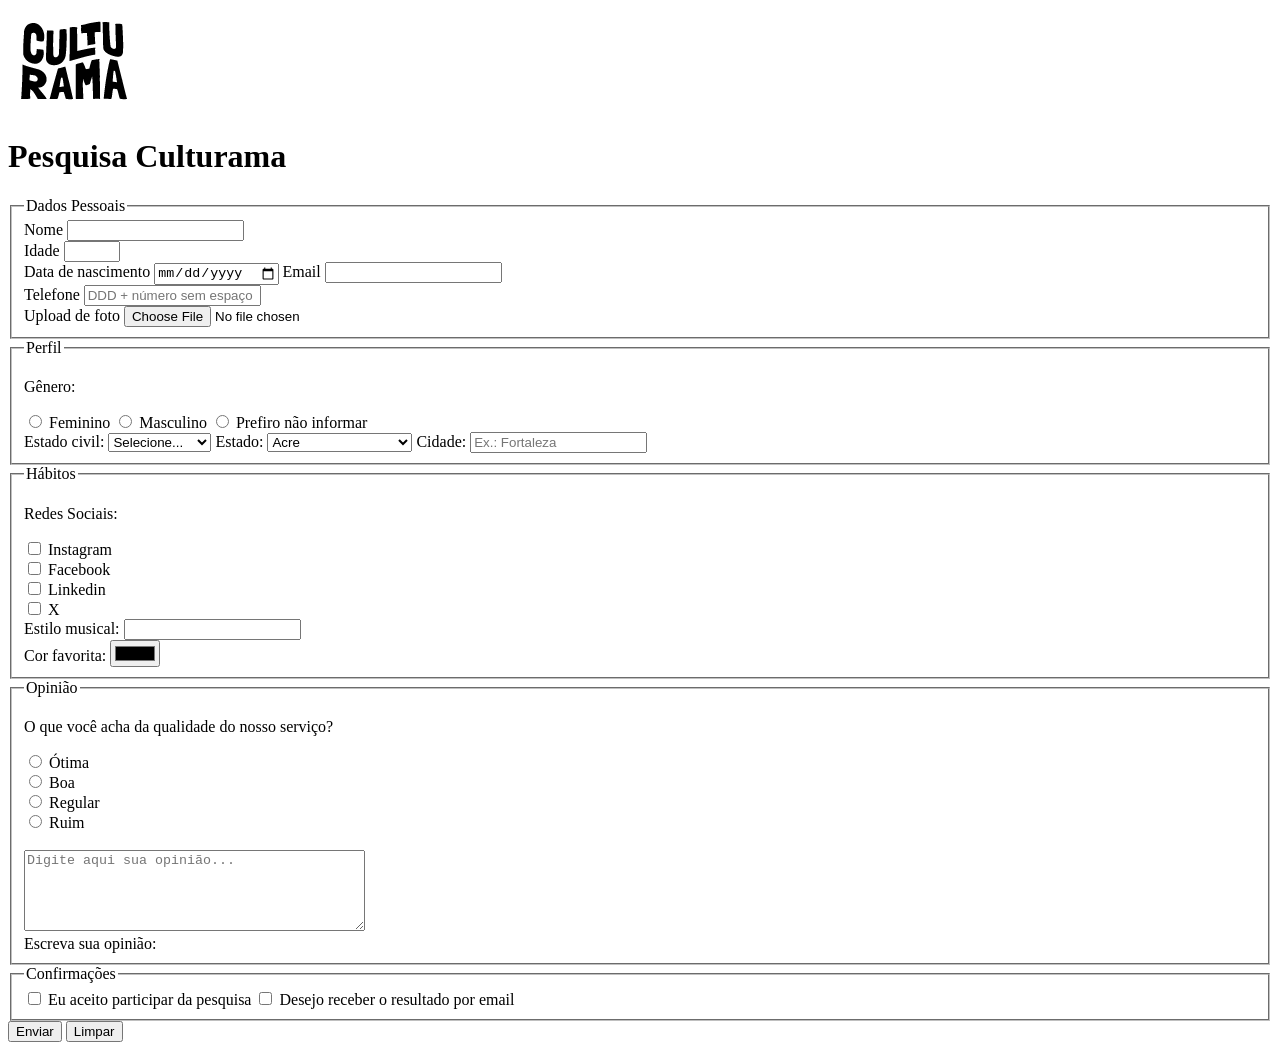
==== pesquisa-culturama/index.html @ 64a12734 "Adiciona logo" ====
<!DOCTYPE html>

<html lang="pt-BR">

<head>

    <meta charset="UTF-8">

    <meta name="viewport" content="width=device-width, initial-scale=1.0">

    <link rel="icon" href="img/culturama-favico.png">
    <title>Pesquisa Culturama</title>

</head>

<body>

    <header>
        <img src="img/logo-culturama.png" alt="logo culturama">
        <h1>Pesquisa Culturama</h1>

    </header>

    <section>

        <form action="" method="get">

            <fieldset>

                <legend>Dados Pessoais</legend>

                <label for="name">Nome</label>
                <input id="name" type="text" name="userName" required>

                <br>

                <label for="age">Idade</label>
                <input id="age" type="number" name="userAge" min="12" max="100" required>

                <br>

                <label for="birthDate">Data de nascimento</label>
                <input id="birthDate" type="date" name="userBirthDate">

                <label for="email">Email</label>
                <input id="email" type="email" name="userEmail" required>

                <br>

                <label for="phoneNumber">Telefone</label>
                <input
                    id="phoneNumber"
                    type="tel"
                    name="userPhoneNumber"
                    pattern="[0-9]{11}"
                    placeholder="DDD + número sem espaço"
                >

                <br>

                <label for="image">Upload de foto</label>
                <input
                    id="image"
                    type="file"
                    accept="image/*"
                    name="userImage"
                >

                <br>

            </fieldset>


            <fieldset>

                <legend>Perfil</legend>

                <p>Gênero:</p>

                <input
                    id="fem"
                    type="radio"
                    name="userGender"
                    value="Feminino"
                >

                <label for="fem">Feminino</label>


                <input
                    id="masc"
                    type="radio"
                    name="userGender"
                    value="Masculino"
                >

                <label for="masc">Masculino</label>


                <input
                    id="notInformed"
                    type="radio"
                    name="userGender"
                    value="notInformed"
                >

                <label for="notInformed">Prefiro não informar</label>

                <br>

                <label for="maritalStatus">Estado civil:</label>

                <select id="maritalStatus" name="userMaritalStatus">

                    <option value="notInformed">Selecione...</option>
                    <option value="casado">Casado</option>
                    <option value="solteiro">Solteiro</option>
                    <option value="divorciado">Divorciado</option>
                    <option value="uniaoEstavel">União estável</option>

                </select>


                <label for="state">Estado:</label>

                <select id="state" name="userState" required>

                    <option value="acre">Acre</option>
                    <option value="alagoas">Alagoas</option>
                    <option value="amapa">Amapá</option>
                    <option value="amazonas">Amazonas</option>
                    <option value="bahia">Bahia</option>
                    <option value="ceara">Ceará</option>
                    <option value="distritoFederal">Distrito Federal</option>
                    <option value="espiritoSanto">Espírito Santo</option>
                    <option value="goias">Goiás</option>
                    <option value="maranhao">Maranhão</option>
                    <option value="matoGrossoDoSul">Mato Grosso do Sul</option>
                    <option value="matoGrosso">Mato Grosso</option>
                    <option value="minasGerais">Minas Gerais</option>
                    <option value="para">Pará</option>
                    <option value="paraiba">Paraíba</option>
                    <option value="parana">Paraná</option>
                    <option value="pernambuco">Pernambuco</option>
                    <option value="piaui">Piauí</option>
                    <option value="rioDeJaneiro">Rio de Janeiro</option>
                    <option value="rioGrandeDoNorte">Rio Grande do Norte</option>
                    <option value="rioGrandeDoSul">Rio Grande do Sul</option>
                    <option value="rondonia">Rondônia</option>
                    <option value="roraima">Roraima</option>
                    <option value="santaCatarina">Santa Catarina</option>
                    <option value="saoPaulo">São Paulo</option>
                    <option value="sergipe">Sergipe</option>
                    <option value="tocantins">Tocantins</option>

                </select>


                <label for="userCity">Cidade:</label>

                <input
                    id="userCity"
                    type="text"
                    name="userCity"
                    autocomplete="address-level2"
                    placeholder="Ex.: Fortaleza"
                >

            </fieldset>


            <fieldset>

                <legend>Hábitos</legend>

                <p>Redes Sociais:</p>

                <input
                    id="instagram"
                    type="checkbox"
                    name="social"
                    value="instagram"
                >

                <label for="instagram">Instagram</label>

                <br>


                <input
                    id="facebook"
                    type="checkbox"
                    name="social"
                    value="facebook"
                >

                <label for="facebook">Facebook</label>

                <br>


                <input
                    id="linkedin"
                    type="checkbox"
                    name="social"
                    value="linkedin"
                >

                <label for="linkedin">Linkedin</label>

                <br>


                <input
                    id="X"
                    type="checkbox"
                    name="social"
                    value="X"
                >

                <label for="X">X</label>

                <br>


                <label for="musicaStyle">Estilo musical:</label>

                <input
                    list="styleTypes"
                    id="musicaStyle"
                    name="userMusicStyle"
                    type="text"
                >

                <datalist id="styleTypes">

                    <option value="Rock">
                    <option value="Pop">
                    <option value="Samba">
                    <option value="Sertanejo">

                </datalist>

                <br>


                <label for="favoriteColor">Cor favorita:</label>

                <input
                    type="color"
                    name="userFavoriteColor"
                    id="favoriteColor"
                >

            </fieldset>


            <fieldset>

                <legend>Opinião</legend>

                <p>O que você acha da qualidade do nosso serviço?</p>


                <input
                    type="radio"
                    id="otimo"
                    name="userServiceOpinion"
                    value="otima"
                >

                <label for="otimo">Ótima</label>

                <br>


                <input
                    type="radio"
                    id="boa"
                    name="userServiceOpinion"
                    value="boa"
                >

                <label for="boa">Boa</label>

                <br>


                <input
                    type="radio"
                    id="regular"
                    name="userServiceOpinion"
                    value="regular"
                >

                <label for="regular">Regular</label>

                <br>


                <input
                    type="radio"
                    id="ruim"
                    name="userServiceOpinion"
                    value="ruim"
                >

                <label for="ruim">Ruim</label>

                <br>
                <br>


                <textarea
                    id="comment"
                    name="userComment"
                    placeholder="Digite aqui sua opinião..."
                    rows="5"
                    cols="40"
                ></textarea>

                <br>

                <label for="comment">Escreva sua opinião:</label>

            </fieldset>

            <fieldset>
                <legend>Confirmações</legend>

                <input type="checkbox" name="userLgpd" id="userLgpdTerm" value="confirmed" required>
                <label for="userLgpdTerm">Eu aceito participar da pesquisa</label>

                <input type="checkbox" name="userGetResult" id="getResult" value="accepted">
                <label for="getResult">Desejo receber o resultado por email</label></br>

            </fieldset>


            <button type="submit">Enviar</button>
            <button type="reset">Limpar</button>

        </form>

    </section>

</body>

</html>
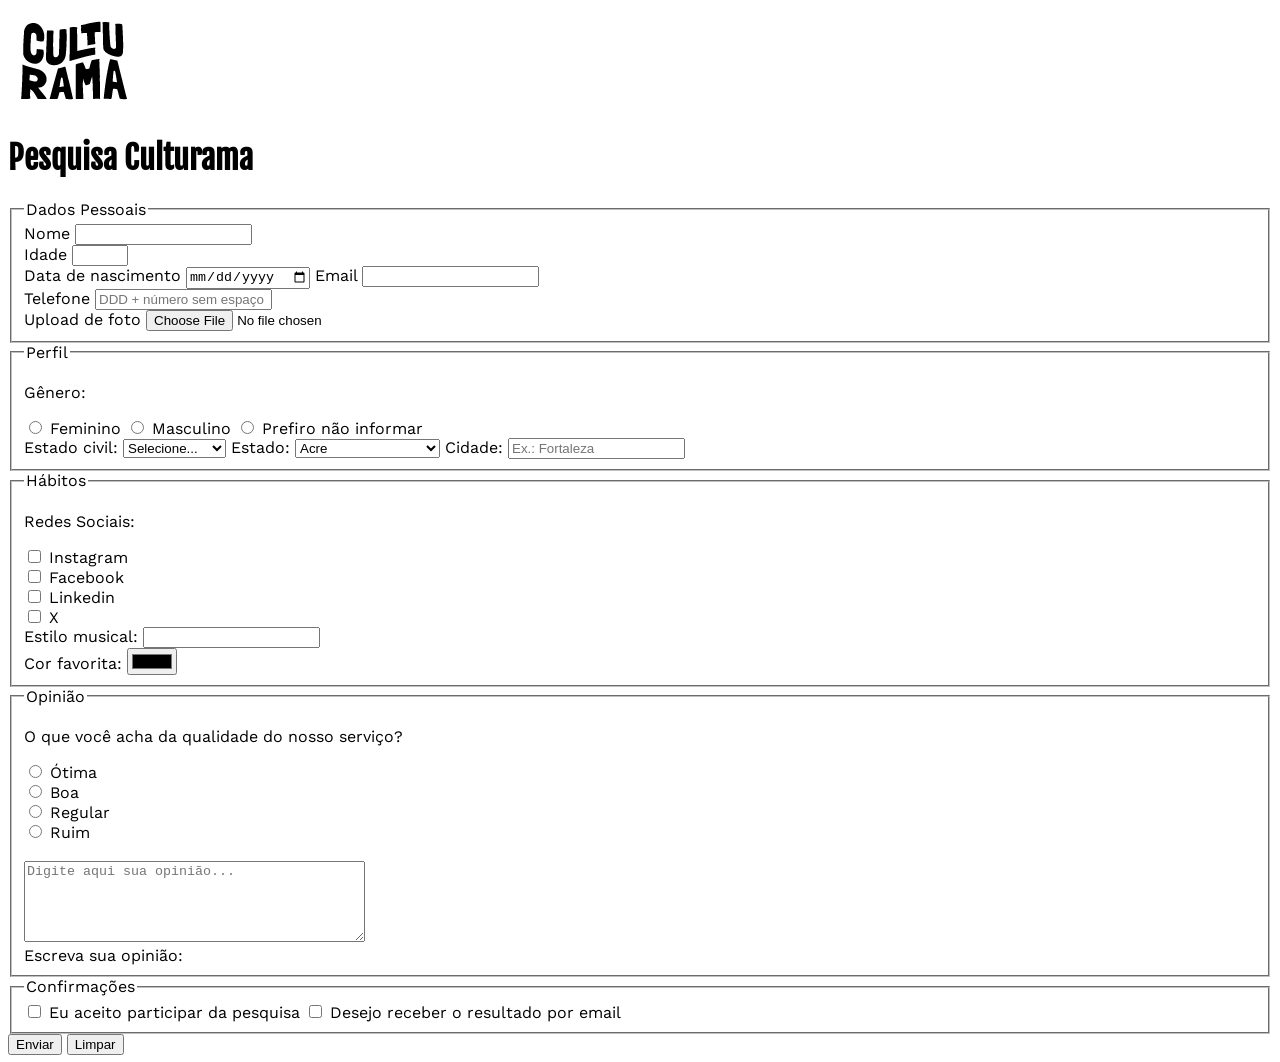
==== commit 814acbbf: "Adiciona familias de fontes" ====
--- a/pesquisa-culturama/index.html
+++ b/pesquisa-culturama/index.html
@@ -7,8 +7,11 @@
     <meta charset="UTF-8">
 
     <meta name="viewport" content="width=device-width, initial-scale=1.0">
-
     <link rel="icon" href="img/culturama-favico.png">
+    <link rel="stylesheet" href="css/style.css">
+    <link rel="preconnect" href="https://fonts.googleapis.com">
+    <link rel="preconnect" href="https://fonts.gstatic.com" crossorigin>
+    <link href="https://fonts.googleapis.com/css2?family=Fjalla+One&family=Work+Sans&display=swap" rel="stylesheet">
     <title>Pesquisa Culturama</title>
 
 </head>
--- a/pesquisa-culturama/css/style.css
+++ b/pesquisa-culturama/css/style.css
@@ -0,0 +1,7 @@
+body {
+   font-family: "Work Sans", sans-serif;
+}
+
+h1 {
+  font-family: "Fjalla One", sans-serif;
+}
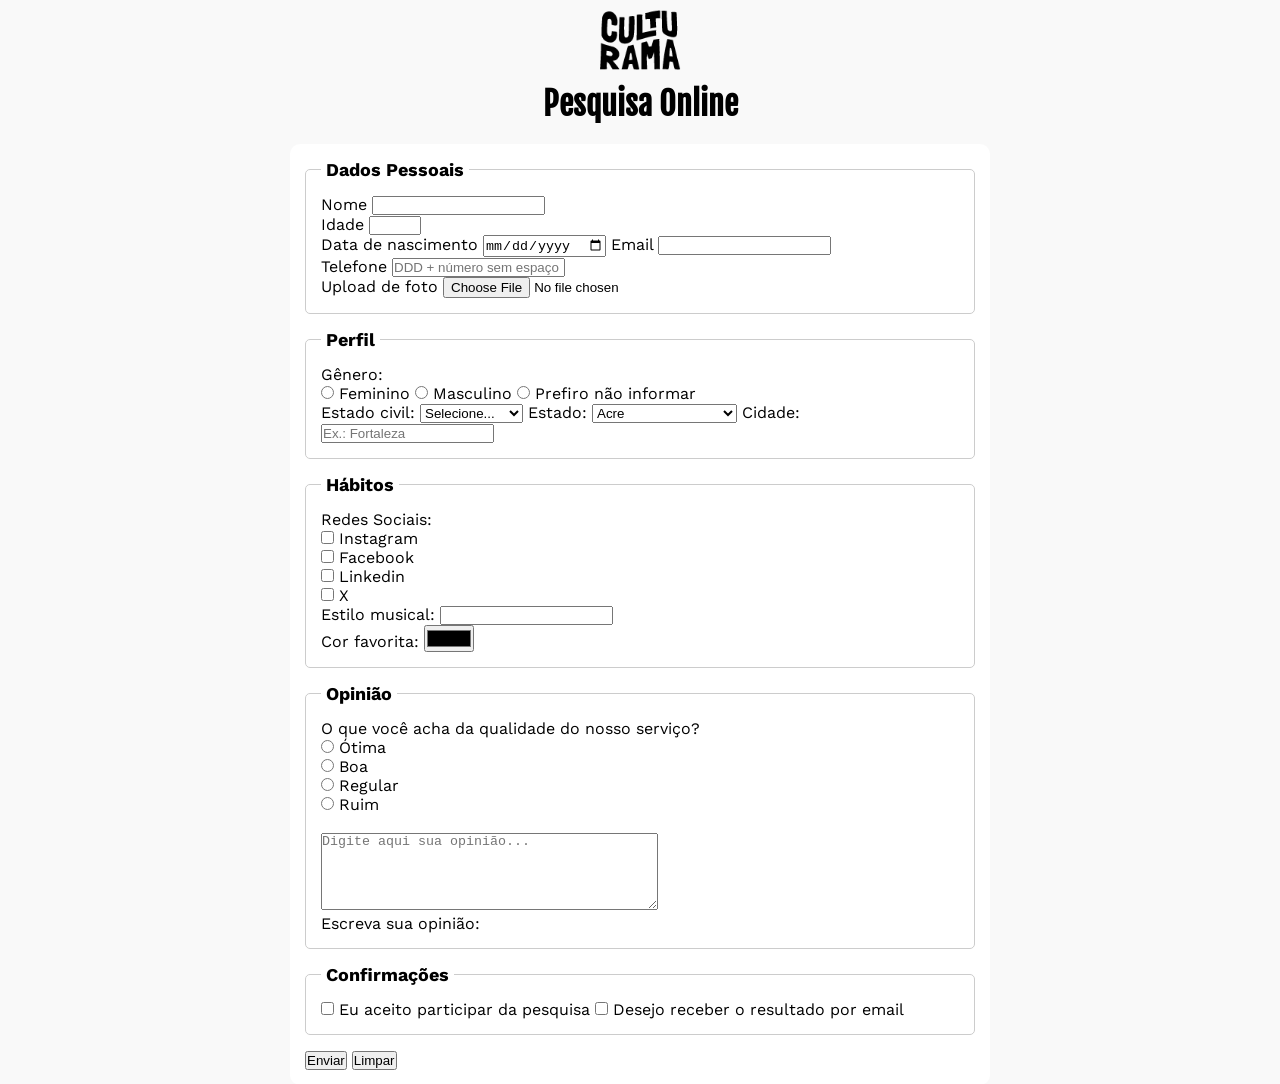
==== commit 7bf8f902: "Adiciona estilos gerais CSS" ====
--- a/pesquisa-culturama/index.html
+++ b/pesquisa-culturama/index.html
@@ -1,5 +1,4 @@
 <!DOCTYPE html>
-
 <html lang="pt-BR">
 
 <head>
@@ -17,13 +16,12 @@
 </head>
 
 <body>
-
-    <header>
+    <main>
+        <header>
         <img src="img/logo-culturama.png" alt="logo culturama">
-        <h1>Pesquisa Culturama</h1>
+        <h1>Pesquisa Online</h1>
 
     </header>
-
     <section>
 
         <form action="" method="get">
@@ -339,7 +337,6 @@
 
             </fieldset>
 
-
             <button type="submit">Enviar</button>
             <button type="reset">Limpar</button>
 
@@ -347,6 +344,9 @@
 
     </section>
 
+    </main>
+    
+
 </body>
 
 </html>
--- a/pesquisa-culturama/css/style.css
+++ b/pesquisa-culturama/css/style.css
@@ -1,7 +1,50 @@
+* {
+  margin: 0;
+  padding: 0;
+  box-sizing: border-box;
+}
+
+
+
 body {
+   background-color:#f9f9f9;
    font-family: "Work Sans", sans-serif;
+}
+
+main {
+  width: 100%;
+  max-width: 700px;
+  margin: 0 auto;
+}
+
+header{
+  text-align: center;
+  margin-bottom: 20px;
+}
+
+img {
+  width: 100px;
 }
 
 h1 {
   font-family: "Fjalla One", sans-serif;
+}
+
+form {
+  background-color: #ffffff;
+  padding: 15px;
+  border-radius: 10px;
+}
+
+fieldset {
+  padding: 15px;
+  border: 1px solid #cccccc;
+  border-radius: 5px;
+  margin-bottom:  15px;
+}
+
+legend {
+  font-weight: bold;
+  font-size: 18px;
+  padding: 0 5px;
 }
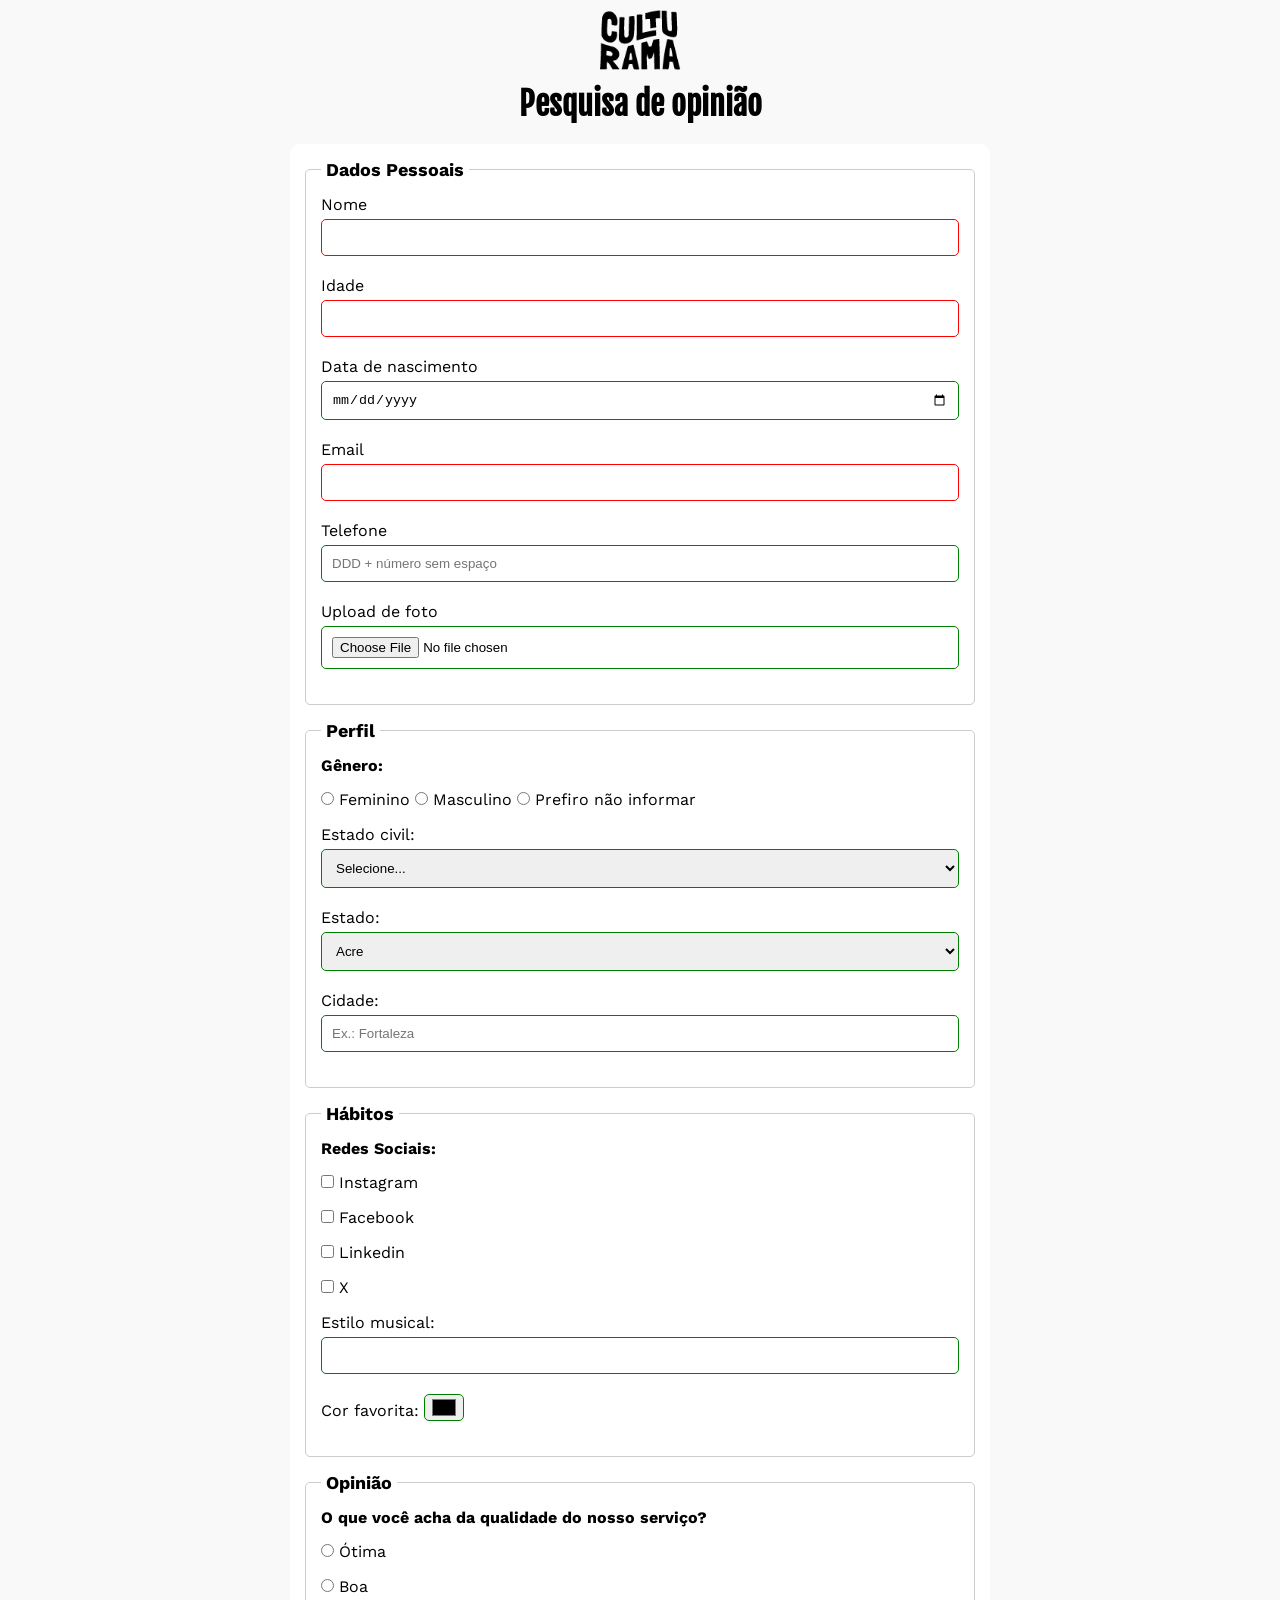
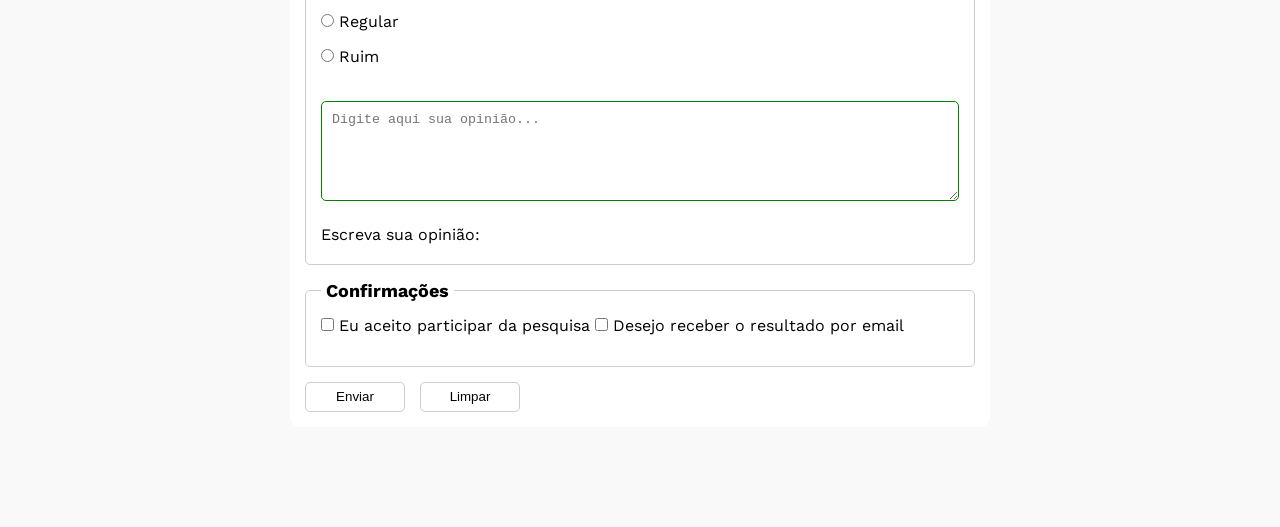
==== commit d8c522fa: "Adiciona estilo e pagina envado com sucesso" ====
--- a/pesquisa-culturama/index.html
+++ b/pesquisa-culturama/index.html
@@ -19,12 +19,12 @@
     <main>
         <header>
         <img src="img/logo-culturama.png" alt="logo culturama">
-        <h1>Pesquisa Online</h1>
+        <h1>Pesquisa de opinião</h1>
 
     </header>
     <section>
 
-        <form action="" method="get">
+        <form action="sucesso.html" method="get">
 
             <fieldset>
 
--- a/pesquisa-culturama/css/style.css
+++ b/pesquisa-culturama/css/style.css
@@ -34,6 +34,7 @@
   background-color: #ffffff;
   padding: 15px;
   border-radius: 10px;
+  margin-bottom:  100px;
 }
 
 fieldset {
@@ -47,4 +48,73 @@
   font-weight: bold;
   font-size: 18px;
   padding: 0 5px;
+}
+
+label{
+  display: inline-block;
+  margin-bottom: 5px;
+}
+
+p {
+  margin-bottom: 15px;
+  font-weight: bold;
+}
+
+
+input, 
+select, 
+textarea{
+  width: 100%;
+  padding: 10px;
+  margin-bottom: 20px;
+  border: 1px solid #cccccc;
+  border-radius: 5px;
+}
+
+textarea{
+  min-height: 100px;
+}
+
+input[type="radio"],
+input[type="checkbox"]{
+  width: auto;
+}
+
+input[type="color"]{
+  width: 40px;
+  padding: 0 5px;
+}
+
+input:invalid,
+select:invalid,
+textarea:invalid {
+    border-color: red;
+ 
+}
+
+input:valid,
+select:valid,
+textarea:valid {
+    border-color: green;
+ 
+}
+
+button {
+  width: 100px;
+  height: 30px;
+  margin-right: 10px;
+  background-color: #ffffff;
+  border: 1px solid #cccccc;
+  border-radius: 5px;
+  cursor: pointer;
+}
+
+button[type="submit"]:hover{
+  background-color: green;
+  color: #ffffff;
+}
+
+button[type="reset"]:hover{
+  background-color: orangered;
+  color: #ffffff;
 }
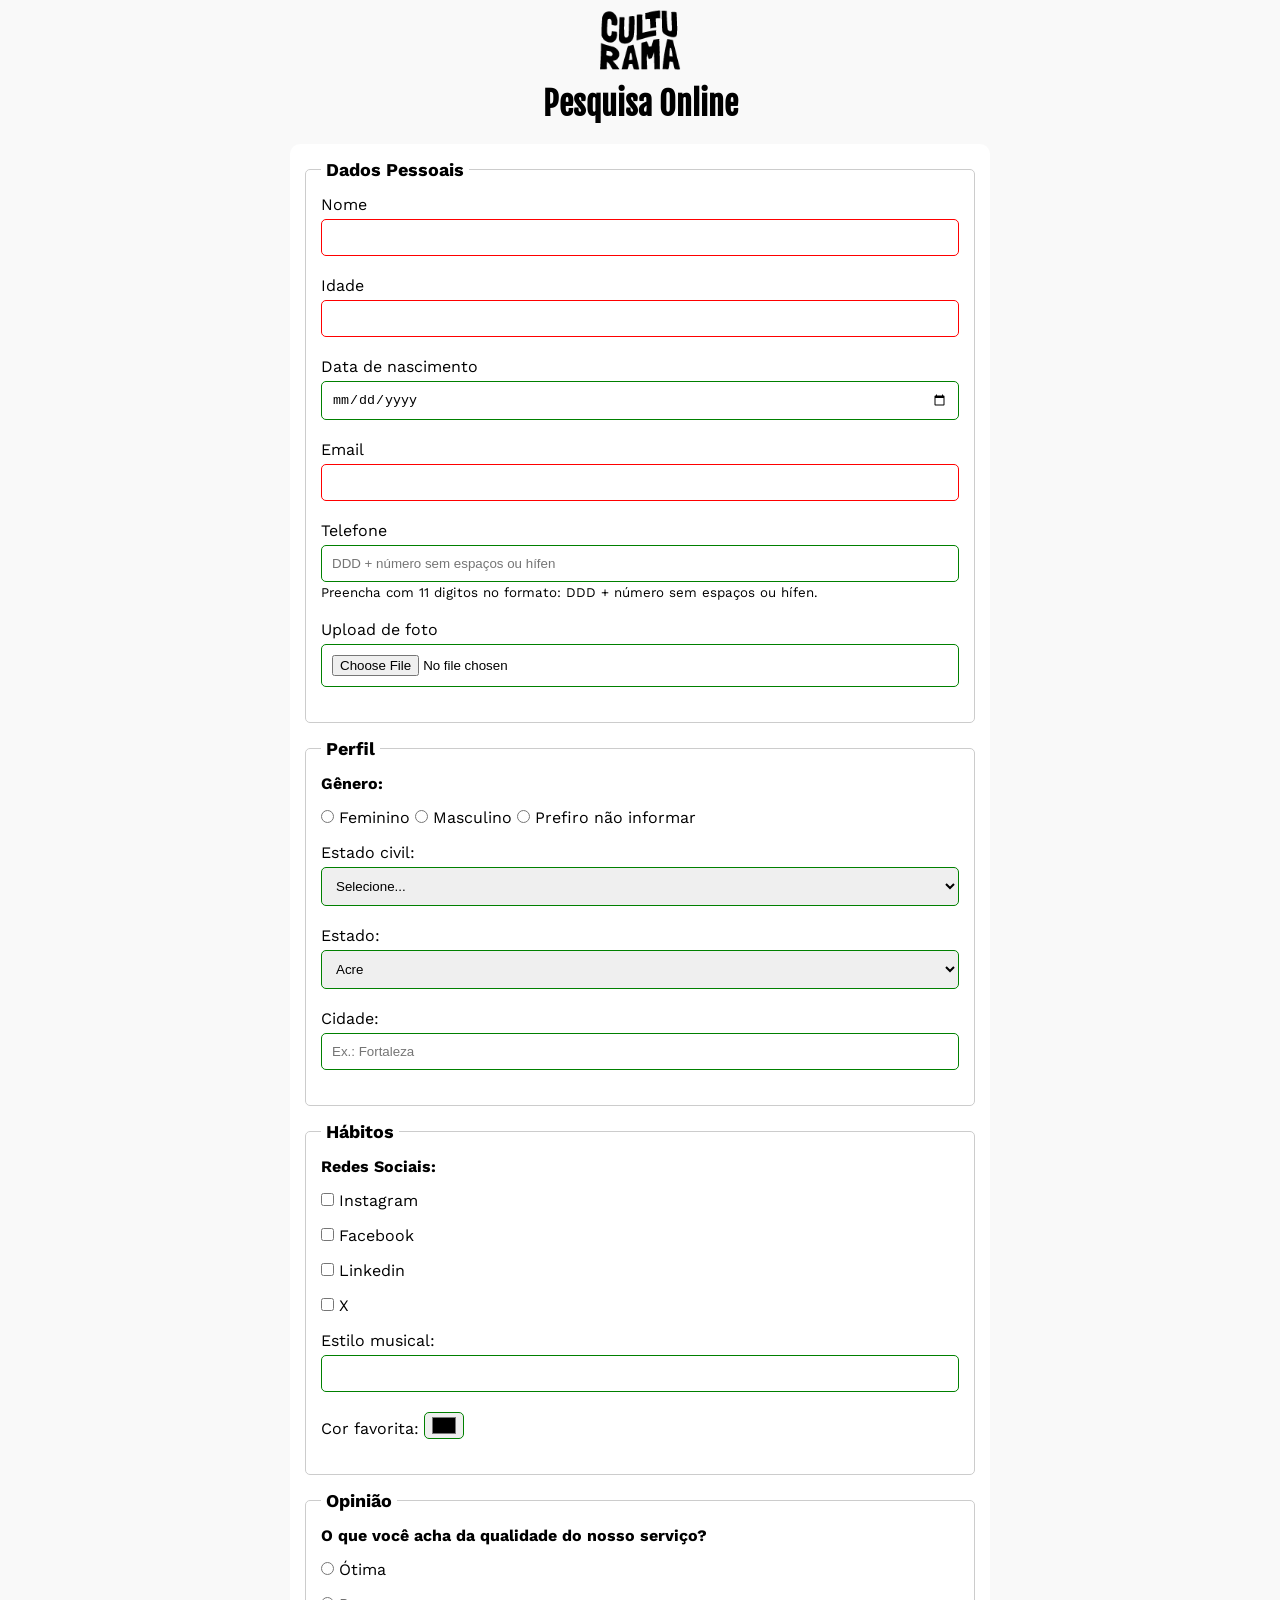
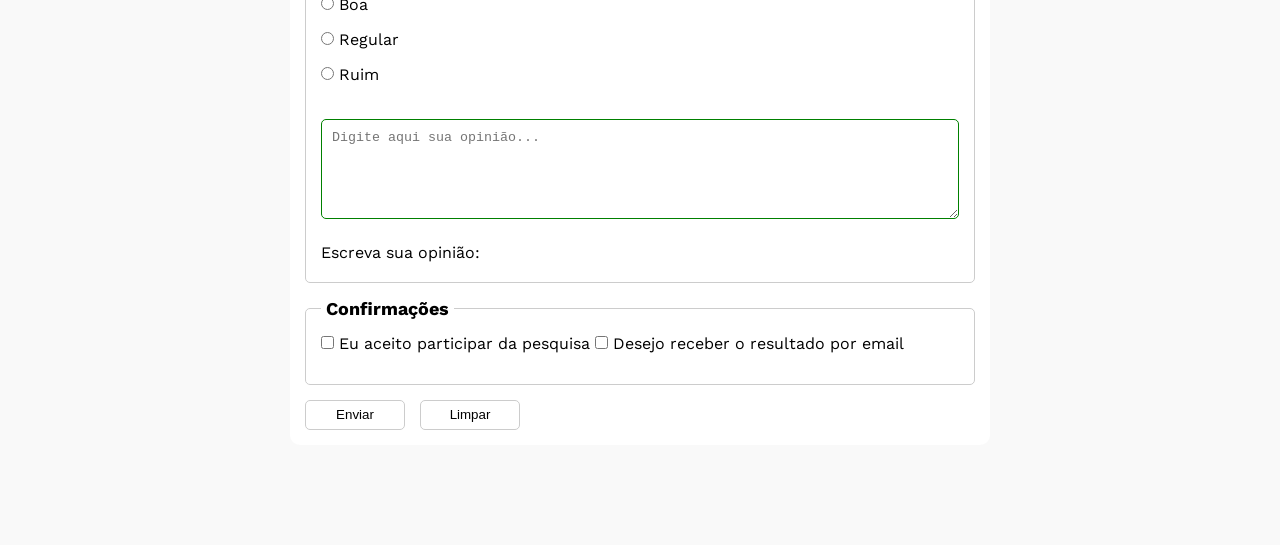
==== commit 2cb976ad: "Adiciona aria ao campo de telefone" ====
--- a/pesquisa-culturama/index.html
+++ b/pesquisa-culturama/index.html
@@ -19,12 +19,12 @@
     <main>
         <header>
         <img src="img/logo-culturama.png" alt="logo culturama">
-        <h1>Pesquisa de opinião</h1>
+        <h1>Pesquisa Online</h1>
 
     </header>
     <section>
 
-        <form action="sucesso.html" method="get">
+        <form action="" method="get">
 
             <fieldset>
 
@@ -54,8 +54,9 @@
                     type="tel"
                     name="userPhoneNumber"
                     pattern="[0-9]{11}"
-                    placeholder="DDD + número sem espaço"
-                >
+                    placeholder="DDD + número sem espaços ou hífen" aria-describedby="phoneHelp"
+                >
+                <small id="phoneHelp">Preencha com 11 digitos no formato: DDD + número sem espaços ou hífen.</small>
 
                 <br>
 
--- a/pesquisa-culturama/css/style.css
+++ b/pesquisa-culturama/css/style.css
@@ -53,6 +53,15 @@
 label{
   display: inline-block;
   margin-bottom: 5px;
+}
+
+input[type="tel"]{
+  margin-bottom: 0;
+}
+
+small{
+  margin-bottom: 20px;
+  display: inline-block;
 }
 
 p {
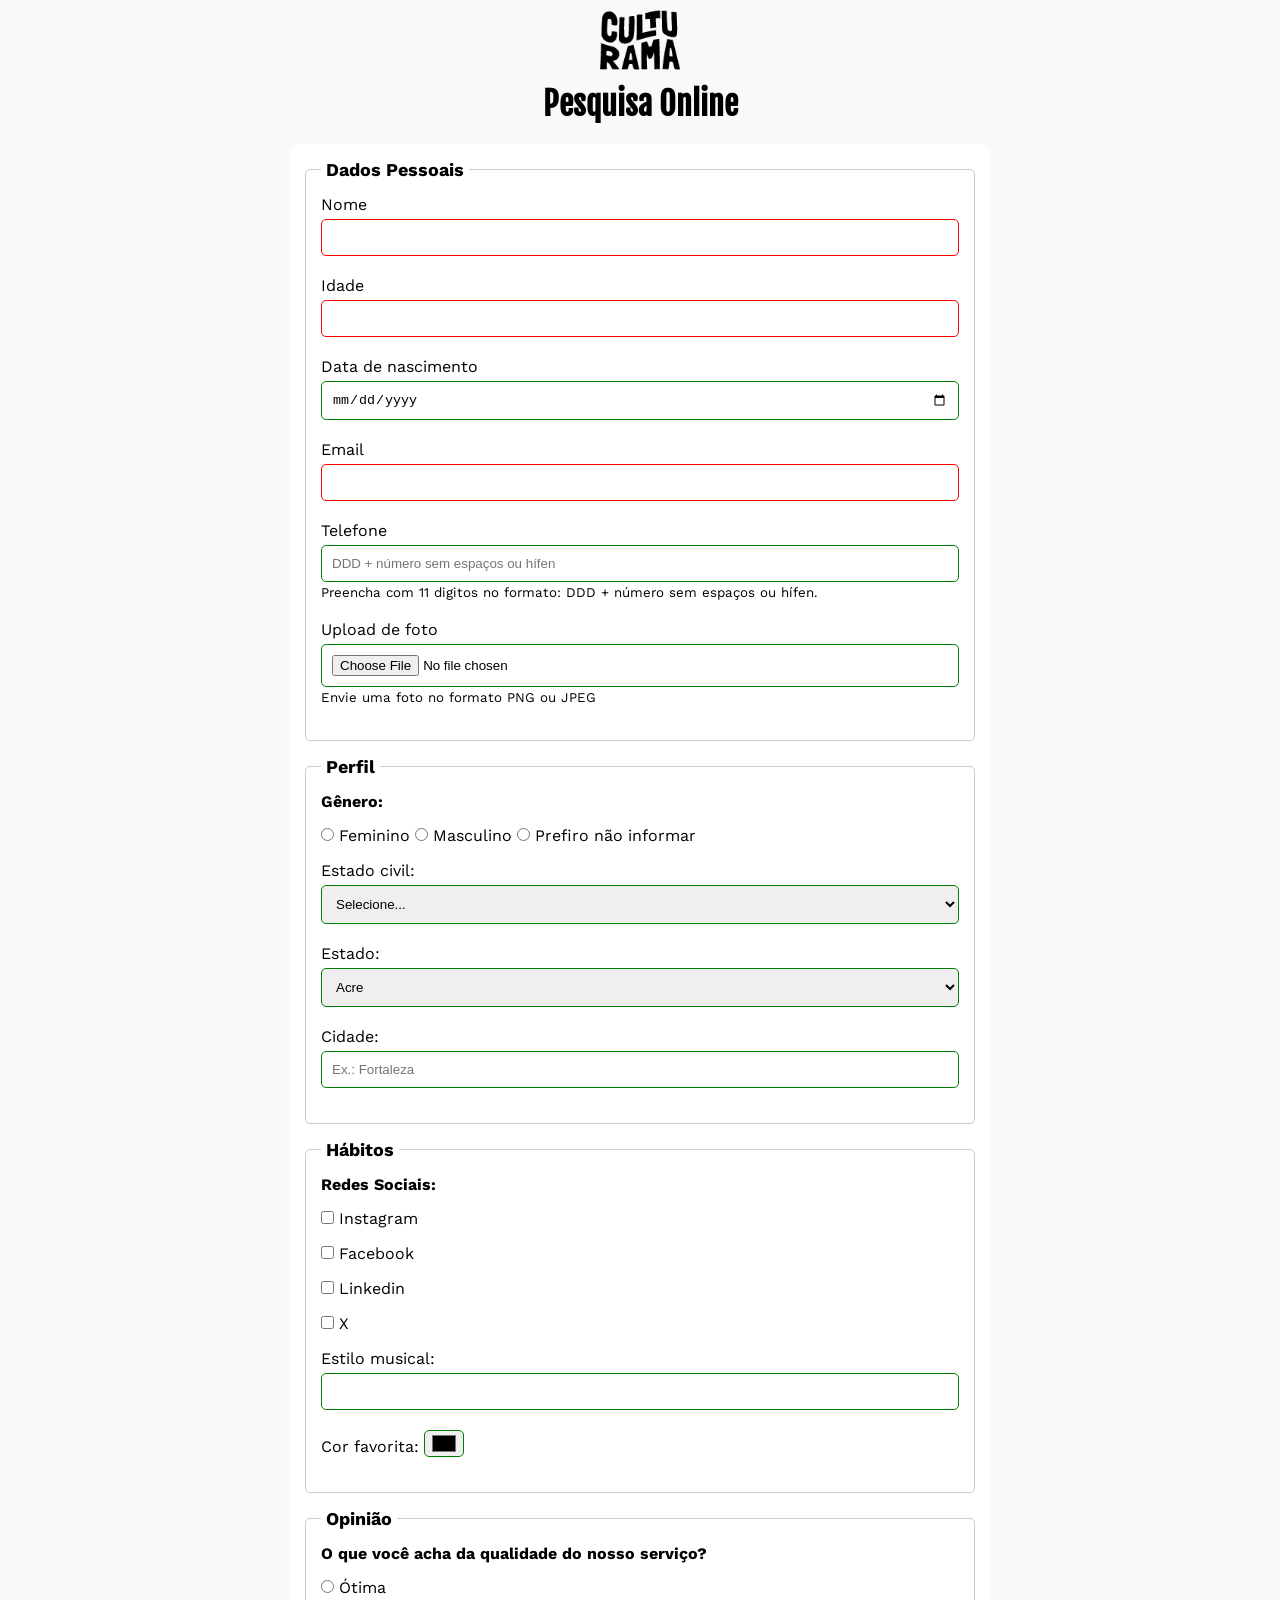
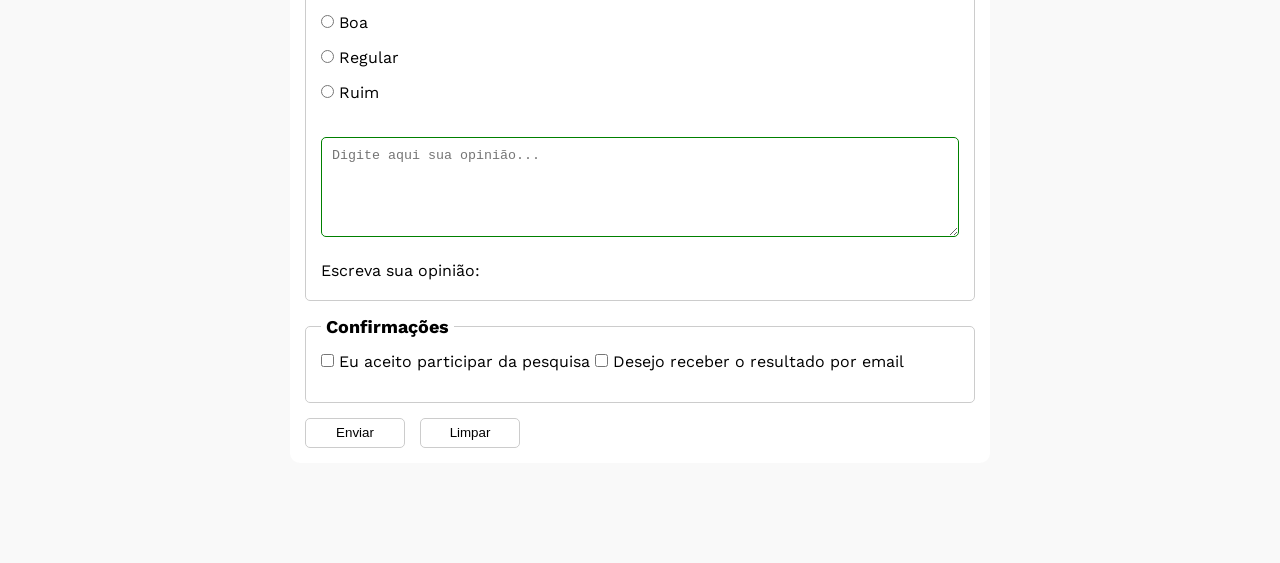
==== commit 8a15cff8: "Adicionar aria ao campo de upload de foto" ====
--- a/pesquisa-culturama/index.html
+++ b/pesquisa-culturama/index.html
@@ -66,7 +66,9 @@
                     type="file"
                     accept="image/*"
                     name="userImage"
-                >
+                    aria-describedby="imageHelp"
+                >
+                <small id="imageHelp">Envie uma foto no formato PNG ou JPEG</small>
 
                 <br>
 
--- a/pesquisa-culturama/css/style.css
+++ b/pesquisa-culturama/css/style.css
@@ -55,7 +55,8 @@
   margin-bottom: 5px;
 }
 
-input[type="tel"]{
+input[type="tel"],
+input[type="file"]{
   margin-bottom: 0;
 }
 
